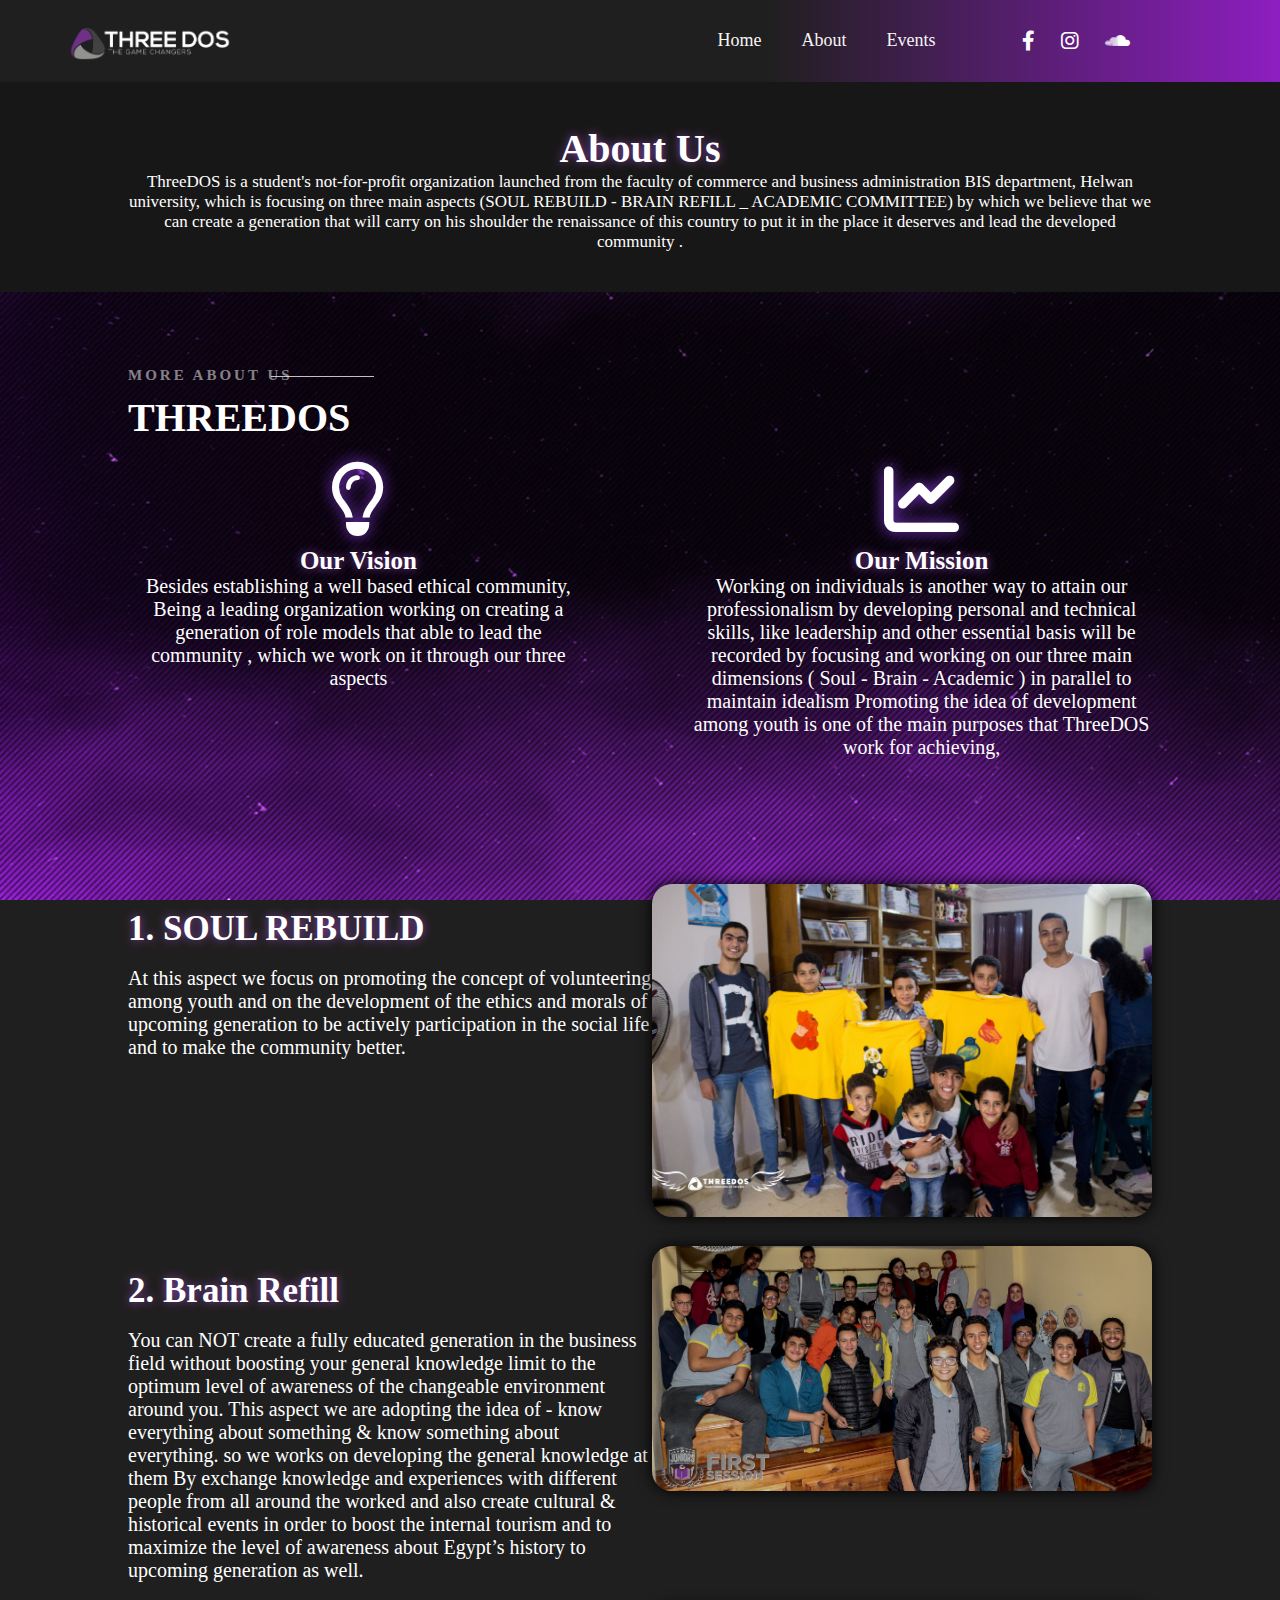
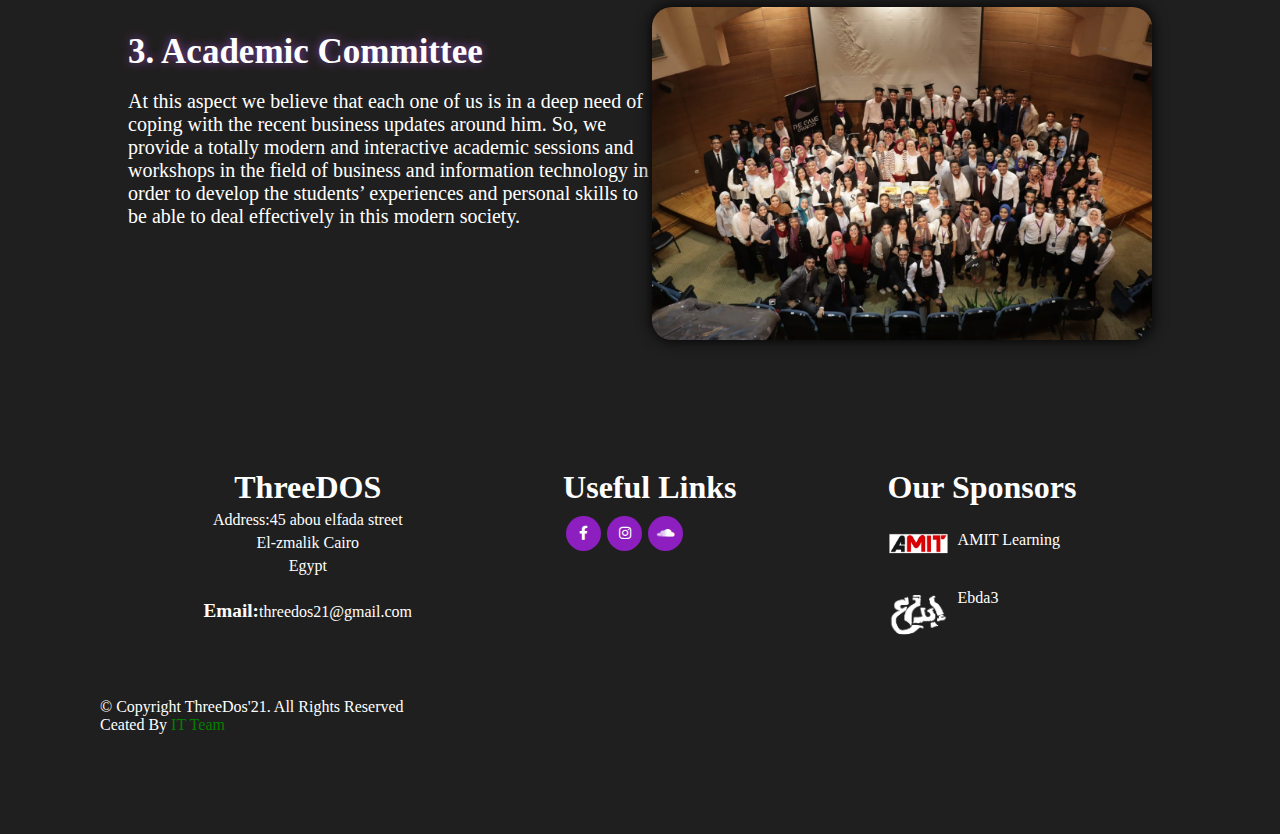
==== about us.html @ 60181cf9 "second task" ====
<!DOCTYPE html>
<html lang="en">

<head>
    <meta charset="UTF-8">
    <meta name="viewport" content="width=device-width, initial-scale=1.0">
    <title>Document</title>
    <link rel="stylesheet" href="./css/main.css">
    <link rel="stylesheet" href="./css/all.min.css">
    <style>
        * {
            margin: 0px;
            padding: 0px;
        }
    </style>
</head>

<body>
    <section>
        <div class="klayout">
            <header>
                <div class="nav">
                    <div class="nav-lt">
                        <div><a href=""><img src="./img/3d.png" alt=""></a></div>
                    </div>
                    <div class="nav-rt">
                        <div class="bar"><i class="fa-solid fa-bars"></i></div>
                        <div class="title">
                            <ul>
                                <li><a href="./index.html">Home</a></li>
                                <li><a href="./about us.html">About</a></li>
                                <li><a href="./evnts.html">Events</a></li>
                            </ul>
                        </div>
                        <div class="logo">
                            <ul>
                                <li><a href=""><i class="fa-brands fa-facebook-f"></i></a></li>
                                <li><a href=""><i class="fa-brands fa-instagram"></i></a></li>
                                <li><a href=""><i class="fa-brands fa-soundcloud"></i></a></li>
                            </ul>
                        </div>
                    </div>
                </div>

            </header>
            <div class="p-k">
                <div class="kabout-us">
                    <h1>About Us</h1>
                    <p>ThreeDOS is a student's not-for-profit organization launched from the faculty of commerce and
                        business administration BIS department, Helwan university, which is focusing on three main
                        aspects (SOUL REBUILD - BRAIN REFILL _ ACADEMIC COMMITTEE) by which we believe that we can
                        create a generation that will carry on his shoulder the renaissance of this country to put it in
                        the place it deserves and lead the developed community .</p>
                </div>
            </div>

            <div class="khome">
                <div class="kphome">
                    <h5>MORE ABOUT US </h5>
                    <h1>THREEDOS</h1>
                    <div class="vision">
                        <div>
                            <h1><i class="fa-regular fa-lightbulb"></i></h1>
                            <h2>Our Vision</h2>
                            <p>Besides establishing a well based ethical community, Being a leading organization working
                                on creating a generation of role models that able to lead the community , which we work
                                on it through our three aspects</p>
                        </div>
                        <div>
                            <h1><i _ngcontent-cge-c19="" class="fas fa-chart-line"></i></h1>
                            <h2>Our Mission</h2>
                            <p>Working on individuals is another way to attain our professionalism by developing
                                personal and technical skills, like leadership and other essential basis will be
                                recorded by focusing and working on our three main dimensions ( Soul - Brain - Academic
                                ) in parallel to maintain idealism Promoting the idea of development among youth is one
                                of the main purposes that ThreeDOS work for achieving,</p>
                        </div>
                    </div>
                </div>
                    <div class="kitme">
                        <div class="partition">
                            <div class="para">
                                <h1>
                                    1. SOUL REBUILD
                                </h1>
                                <p>
                                    At this aspect we focus on promoting the concept of volunteering among youth and on
                                    the
                                    development of the ethics and morals of upcoming generation to be actively
                                    participation
                                    in
                                    the social life and to make the community better.
                                </p>
                            </div>
                            <div>
                                <img src="./img/2.jpg" alt="">
                            </div>
                        </div>
                        <div class="partition">
                            <div class="para">
                                <h1>
                                    2. Brain Refill
                                </h1>
                                <p>
                                    You can NOT create a fully educated generation in the business field without
                                    boosting
                                    your
                                    general knowledge limit to the optimum level of awareness of the changeable
                                    environment
                                    around you. This aspect we are adopting the idea of - know everything about
                                    something &
                                    know
                                    something about everything. so we works on developing the general knowledge at them
                                    By
                                    exchange knowledge and experiences with different people from all around the worked
                                    and
                                    also
                                    create cultural & historical events in order to boost the internal tourism and to
                                    maximize
                                    the level of awareness about Egypt’s history to upcoming generation as well.
                                </p>
                            </div>
                            <div>
                                <img src="./img/22 (2).jpg" alt="">
                            </div>
                        </div>
                        <div class="partition">
                            <div class="para">
                                <h1>
                                    3. Academic Committee
                                </h1>
                                <p>
                                    At this aspect we believe that each one of us is in a deep need of coping with the
                                    recent
                                    business updates around him. So, we provide a totally modern and interactive
                                    academic
                                    sessions and workshops in the field of business and information technology in order
                                    to
                                    develop the students’ experiences and personal skills to be able to deal effectively
                                    in
                                    this
                                    modern society.
                                </p>
                            </div>
                            <div>
                                <img src="./img/3.jpg" alt="">
                            </div>
                        </div>
                    </div>

                </div>

            </div>
        </div>
        </div>
        <div class="end-bar">
            <div class="end-1">
                <h1>ThreeDOS</h1>
                <p class="Address">
                    Address:45 abou elfada street
                </p>
                <p>
                    El-zmalik Cairo
                </p>
                <p>
                    Egypt
                </p>
                <p class="mail">
                    <span>Email:</span>threedos21@gmail.com
                </p>
            </div>
            <div class="end-2">
                <h1>Useful Links</h1>
                <a href=""><i class="fa-brands fa-facebook-f"></i></a>
                <a href=""><i class="fa-brands fa-instagram"></i></a>
                <a href=""><i class="fa-brands fa-soundcloud"></i></a>

            </div>
            <div class="end-3">
                <h1>Our Sponsors</h1>
                <div class="amit">
                    <div><img src="./img/amit.png" alt=""></div>
                    <div>
                        <p><a href="">AMIT Learning</a></p>
                    </div>
                </div>
                <div class="amit">
                    <div><img src="./img/ebda3.png" alt=""></div>
                    <div>
                        <P><a href="">Ebda3</a></P>
                    </div>
                </div>
            </div>
        </div>
        <div class="Copyright">
            <p>© Copyright ThreeDos'21. All Rights Reserved
            </p>
            <p>Ceated By <span>IT Team</span></p>
        </div>
    </section>


</body>

</html>
---- css/main.css ----
section{
    position: relative;
    background-color: rgb(32, 31, 31) ;
}
section .section-1{
    width: 100%;
    height: 100vh;
    background-image:url(../img/bbbbbb.jpg);
    background-size:cover ;
    background-attachment: fixed;
    
}
section .section-1 .layout{
    width: 100%;
    height: 100vh;
    background-color: rgba(0,0,0,0.5);
    overflow: auto;
}
section .section-1 header {
    width:100% ;
    background-image: linear-gradient(to right, rgb(32, 31, 31) 60% , rgb(141, 30, 192));
    padding-bottom: 15px;
    position: absolute;
    position: fixed;
    z-index:  26262626;
}
section .section-1 header .nav{
    width: 90%;
    margin: auto;
    display: flex;
    justify-content: space-between;
}
section .section-1 header .nav .nav-lt{
    margin-top: 25px;
}
section .section-1 header .nav .nav-rt{
    margin-top: 30px;
}
section .section-1 header .nav .nav-rt{
    width: 45%;
    display: flex;
    justify-content: space-between;
}
section .section-1 header .nav .nav-rt .title{
    width:70% ;
}
section .section-1 header .nav .nav-rt .bar{
    color: white;
    font-size: 20px;
    display: none;
}
section .section-1 header .nav .nav-rt .title ul li{
    list-style: none;
    float: left;
    font-size: 18px;
    margin: 0px 20px ;
}
section .section-1 header .nav .nav-rt .title ul li a{
    text-decoration: none;
    color: whitesmoke;
}
section .section-1 header .nav .nav-rt .title ul li a:hover{
    font-weight: bold;
    font-size: larger;
    color: white;
    text-shadow: 0 0 7px white;
    transition:all 0.5s;
}
section .section-1 header .nav .nav-rt .logo{
    width:40%;
}
section .section-1 header .nav .nav-rt .logo ul li {
    list-style: none;
    font-size: 20px;
    float: left;
    margin: 0px 13px ;
    transition: all 1s;
}
section .section-1 header .nav .nav-rt .logo ul li a{
    text-decoration: none;
    color: white;
}
section .section-1 header .nav .nav-rt .logo ul li a:hover i{
    font-size: 35px;
  transform:rotate(360deg); 
  transition:1s ;
  color: rgba(255,255,255,0.5);
}
section .section-1 header .nav .nav-lt{
    width: 50%;
}
section .section-1 header .nav .nav-lt img{
    width:30% ;
}

section .section-1 .layout .welcom{
width:90%;
margin: auto;
text-align: center;
}
section .section-1 .layout .welcom   h1{
    font-size:50px ;
    font-weight: bolder;
    font-family:Poppins,sans-serif;
    text-shadow: 0 0 20px rgb(130, 68, 230);
    color: white;
    margin-top: 250px;
}
section .section-1 .layout .welcom .a{
    margin-top: 50px;
}
section .section-1 .layout .welcom .a a{
    padding: 15px 30px ;
    text-decoration: none;
    color: white;
    border-radius: 20px;
    border: solid white 3px;
}
section .section-1 .layout .welcom .a a:hover{
    background-color: rgb(141, 30, 192) ;
    border: 2px solid black;
}
section .Home{
    width: 100%;
    background-image: url(../img/background.jpg);
    background-size: cover;
    background-attachment: fixed;
    padding-bottom: 10%;
}
section .Home .about {
    width: 90%;
    display: flex;
    margin: auto;
}
section .Home .about .logo-rt{
    width: 50%;
    margin-top: 200px;
}
section .Home .about .logo-rt img {
    width: 500px;
}
section .Home .about .about-lt {
    width: 50%;
    margin-top: 75px;
    color: white;
}

section .Home .about .about-lt h2 {
    font-size: 25px;
    position: relative;
}
section .Home .about .about-lt h2::after{
    content: "";
    width:30%;
    height: 2px;
    background-color: white ;
    position: absolute;
    top: 50%;
    left:15%;
}
section .Home .about .about-lt h1{
     margin-top: 7.5px;
     font-size: 50px;
}
section .Home .about .about-lt p{
    margin-top: 50px;
    font-size: 35px;
}
section .Home .about .about-lt .title{
    margin-top: 25px;
}
section .Home .about .about-lt .title label{
    font-size: 17.5px;
}
section .Home .about .about-lt .title ul{
    margin-top: 20px;
}
section .Home .about .about-lt .title ul li {
list-style: none;
margin-top: 15px;
font-size: 17.5px;
}
section .Home .about .about-lt .title ul li i{
    padding-right: 5px;
}
section .Home .about .about-lt .learn {
    margin-top:50px;
} 
section .Home .about .about-lt a{
    padding:12px 25px;
    border: solid 0px ;
    border-radius: 30px;
    text-decoration: none;
    color: white;
    font-size: larger;
    background-color: rgb(141, 30, 192);
}
section .end-bar {
    width:80% ;
    background-color: rgb(32, 31, 31) ;
    margin: auto;
    display: flex;
    justify-content: space-around;
    padding-top: 50px;
    padding-bottom: 50px;
}
section .end-bar .end-1{
    color: white;
    text-align: center;
}
section .end-bar .end-1 p{
    margin-top: 5px;
}
section .end-bar .end-1 .mail{
    margin-top: 25px;
}
section .end-bar .end-1 .mail span{
    font-weight: bold;
    font-size: larger;
}

.end-bar .end-2 {
    text-align: center;
}
.end-bar .end-2 h1{
    color: white;
}
 

section .end-bar .end-2 .logo {
    margin-top: 30px;
}
section .end-bar .end-2 .logo ul li  {
    list-style: none;
 
}
section .end-bar .end-2 a {
    text-decoration: none;
    color: white;
    font-size: ;
    margin: 10px 3px;
    padding-top:10px;
    font-size: 14px;
    float: left;
    width:35px ;
    height: 25px;
    background-color: rgb(141, 30, 192);
    border-radius: 30px;
}
section .end-bar .end-2 a:hover{
    width:45px ;
    height: 30px;
    padding-top:13px;
}
section .end-bar .end-3{
    color: white;
}
section .end-bar .end-3 .amit {
    display: flex;
    margin-top: 20px;
}
section .end-bar .end-3 .amit img {
    margin-right: 5px;
    width: 60px;
}
section .end-bar .end-3 .amit a {
    text-decoration: none;
    color: white;
}
section .end-bar .end-3 .amit p {
    margin-top: 5px;
    margin-left: 5px;
}
section .Copyright {
    width: 100%;
    padding-bottom: 100px;
}

section .Copyright p{
    color: white;
    margin-left: 100px;
}
section .Copyright p span{
    color: green;
}
/* about us */





section  header {
    width:100% ;
    background-image: linear-gradient(to right, rgb(32, 31, 31) 60% , rgb(141, 30, 192));
    padding-bottom: 15px;
    position: absolute;
    position: fixed;
    z-index:  26262626;
}
section  header .nav{
    width: 90%;
    margin: auto;
    display: flex;
    justify-content: space-between;
}
section  header .nav .nav-lt{
    margin-top: 25px;
}
section  header .nav .nav-rt{
    margin-top: 30px;
}
section  header .nav .nav-rt{
    width: 45%;
    display: flex;
    justify-content: space-between;
}
section  header .nav .nav-rt .title{
    width: 50% ;
}
section header .nav .nav-rt .bar{
    color: white;
    font-size: 20px;
    display: none;
}
section  header .nav .nav-rt .title ul li{
    list-style: none;
    float: left;
    font-size: 18px;
    margin: 0px 20px ;
}
section  header .nav .nav-rt .title ul li a{
    text-decoration: none;
    color: whitesmoke;
}
section  header .nav .nav-rt .title ul li a:hover{
    font-weight: bold;
    font-size: larger;
    color: white;
    text-shadow: 0 0 7px white;
    transform: rotate (360deg);
    transition:all 0.5s;
}
section  header .nav .nav-rt .logo{
    width:40%;
}
section  header .nav .nav-rt .logo ul li {
    list-style: none;
    font-size: 20px;
    float: left;
    margin: 0px 13px ;
    transition: all 1s;
}
section  header .nav .nav-rt .logo ul li a{
    text-decoration: none;
    color: white;
}
section  header .nav .nav-rt .logo ul li a:hover i{
    font-size: 35px;
  transform:rotate(360deg); 
  transition:1s ;
  color: rgba(255,255,255,0.5);
}
section  header .nav .nav-lt{
    width: 50%;
}
section  header .nav .nav-lt img{
    width:30% ;
}
section .p-k {
    width: 100%;
    background-color: rgb(24, 23, 23);
    padding-top:125px ;
    padding-bottom:40px;
}
section .klayout .kabout-us{
    background-color:rgb(24, 23, 23);
    width: 80%;
    color: white;
    text-align: center;
    margin: auto;
}
section .klayout .kabout-us h1{
    font-size: 40px;
    text-shadow: 0 0 10px rgb(129, 70, 168);
}
section .klayout .kabout-us p{
    font-size:17px ;
}
section .khome{
    background-image: url(../img/background.jpg);
    width: 100%;
    background-size:cover ;
    background-attachment: fixed;
    padding-top: 75px;
    padding-bottom: 75px;
}
section .khome .kphome{
    width: 80%;
    margin: auto;
    color: white; 
}
section .khome .kphome h5{
    color: rgba(255,255,255,0.5);
    letter-spacing: 3px;
    position: relative;
    font-size: 15px;

}
section .khome .kphome h5::after{
    content: "";
    width:10%;
    height: 1px;
    background-color:rgba(255,255,255,0.75) ;
    position: absolute;
    top: 50%;
    left:14%;
}
section .khome .kphome h1{
    margin: 10px 0px;
    font-size: 40px;
}
section .khome .vision {
    display: flex;
    justify-content: space-between;
    text-align: center;
}
section .khome .vision div{
    width: 45%;
}
section .khome .vision div h1 i {
    font-size: 75px;
    text-shadow:  0 0 15px rgb(129, 56, 212);
    
}
section .khome .vision div h2{
    font-size:25px ;
    text-shadow: 0 0 10px rgb(129, 70, 168);
} 
section .khome .vision div h2:hover{
    color: green;
}
section .khome .vision div p{
font-size: 20px;
}
section{
    
}
section .kitme img{
    width: 500px;
    border-radius: 20px;
    margin-top: 25px;
    box-shadow: 0 0 15px black;
}
section  .kitme{
    width: 80%; 
    margin: auto;
    color: white; 
    margin-top: 100px;
    
}
section  .kitme .partition {
    display: flex;
    justify-content: space-between;
}
section  .kitme .partition .para{
    width: 55%;
}
section  .kitme h1{
    font-size:35px ;
    text-shadow: 0 0 10px rgb(129, 70, 168);
    margin-top: 50px;
}

section  .kitme p{
    margin-top: 18px;
    font-size: 20px;
}




/* evnts */


section .khome .events9{
    width: 90%;
    margin: auto;
    background-color: rgba(0,0,0,0.5);
    text-align: center;
    margin-top: 40px;
    overflow: hidden;
}
section .khome .events9 button{
    font-size:18px;
    width: 95%;
    margin-top: 15px;
    margin-bottom:15px ;
    color: white;
    background-color: rgba(0,0,0,0.5);
    padding: 10px 0px;
    border:solid 0px ;
}
section .khome .events9 i{
    font-size: 20px;
    margin-left: 5px;
}
section .khome .events9 button:hover{
    font-size:20px;
    font-weight: bold;
    width:100% ;
    padding: 20px 0px;
    text-decoration: underline;
    transition: 1s;
    cursor: pointer;
}
section .khome .events9 .event11 .event1 {
    display: none;
}
section .khome .events9 .event11 .head-e1 :focus-within + .event1 {
    
    display: block;
}
section .khome .events9 .event11 .event1 .part{
    display: flex;
    justify-content: space-around;
    color: white;
    text-align: left;
    margin: 15px 0 ;
}
section .khome .events9 .event11 .event1 .part .litter{
    width: 60%;
}
section .khome .events9 .event11 .event1 .part h1{

    font-size:30px ;
}
section .khome .events9 .event11 .event1 .part p{
    margin-top: 20px;
    margin-bottom: 20px;
    font-size:20px;
}

/* media */




@media(max-width:1020px){
  
 
    section .section-1 header .nav .nav-rt{
        width:60%;
    }
    section .section-1 header .nav .nav-rt .title{
        width: 70% ;
    }
    section .section-1 header .nav .nav-rt .title ul li{
        margin: 0px 15px ;
    }

    section .section-1 header .nav .nav-lt img{
        width:38% ;
    }
    
    section .section-1 .layout .welcom   h1{
        margin-top: 100px;
    }
    section .section-1 .layout .welcom .a{
        margin-top: 40px;
        padding-bottom: 20px;
    }
   
    section .Home .about .logo-rt img {
        width: 400px;
    }
    section .Home .about .about-lt {
        width: 60%;
    }
    
    section .Home .about .about-lt h2 {
        font-size: 22px;
        position: relative;
    }
    section .Home .about .about-lt h2::after{
        left:18%;
    }
    section .Home .about .about-lt h1{
         margin-top: 5px;
         font-size: 40px;
    }
    section .Home .about .about-lt p{
        margin-top: 40px;
        font-size: 25px;
    }
   
    /* about us */
    
 
   
    section  header .nav .nav-rt{
        width:60%;
    }
    section  header .nav .nav-rt .title{
        width: 70% ;
    }
    section  header .nav .nav-rt .title ul li{
        margin: 0px 15px ;
    }
  
    section  header .nav .nav-lt img{
        width:38% ;
    }

    section .khome .kphome h5::after{
        left:21%;
    }
    
    section .kitme img{
        width: 500px;
        border-radius: 20px;
        margin-top: 25px;
        box-shadow: 0 0 15px black;
    }
    section  .kitme{
        width: 80%; 
        margin: auto;
        color: white; 
        margin-top: 100px;
        
    }
    section  .kitme .partition{
        width: 100%;
    }
    
    section  .kitme .partition  img{
        width: 400px;
    }
    section  .kitme p{
        margin-top: 18px;
        font-size:17px;
    }
    
}






@media(max-width:940px){
  
   
    section .section-1 header .nav .nav-rt{
        width: 60%;
    }
    section .section-1 header .nav .nav-rt .title{
        width:80% ;
    }
    section .section-1 header .nav .nav-rt .title ul li{
     font-size: 16px;
        margin: 0px 15px ;
    }
    
   
    section .section-1 header .nav .nav-rt .logo{
        width:45%;
    }
    
    
    section .section-1 header .nav .nav-lt{
        width: 60%;
    }
    section .section-1 header .nav .nav-lt img{
        width:40% ;
    }
    
    
    
    
    section .Home .about .logo-rt{
        width:40%;
        margin-top: 150px;
        align-items: center;
    }
    section .Home .about .logo-rt img {
        width: 350px;
    }
    section .Home .about .about-lt {
        width: 50%;
        margin-top: 75px;
    }
    section .Home .about .about-lt h2 {
        font-size: 20px;
    }
    section .Home .about .about-lt h2::after{
       
        left:18%;
    }
    section .Home .about .about-lt h1{
         margin-top: 6px;
         font-size: 40px;
    }
    section .Home .about .about-lt p{
        font-size: 20px;
    }
    section .Home .about .about-lt .title{
        margin-top: 25px;
    }
    section .Home .about .about-lt .title label{
        font-size: 15px;
    }
    section .Home .about .about-lt .title ul{
        margin-top: 17.5px;
    }
    section .Home .about .about-lt .title ul li {
    font-size: 15.5px;
    }
    
    
    /* about us */
    
    
    
    
    section  header .nav .nav-rt{
        width: 60%;
    }
    section  header .nav .nav-rt .title{
        width:80% ;
    }
    section  header .nav .nav-rt .title ul li{
     font-size: 16px;
        margin: 0px 15px ;
    }
    section  header .nav .nav-rt .logo{
        width:45%;
    } 
    section  header .nav .nav-lt{
        width: 60%;
    }
    section  header .nav .nav-lt img{
        width:40% ;
    }
    
    section .khome .kphome h5{
        font-size: 13px;
    }
    section .khome .kphome h5::after{
        left:21%;
    }
        
    
    section .kitme .partition img{
        width: 350px;
        margin-top: 50px;
    }
    
    section  .kitme p{
        margin-top: 10px;
        font-size: 18px;
    }
}


@media(max-width:740px){

    section .section-1 header .nav .nav-rt{
        width: 60%;
    }
    section .section-1 header .nav .nav-rt .title{
        width:80% ;
    }
    section .section-1 header .nav .nav-rt .title ul li{
     font-size: 13px;
        margin: 0px 15px ;
    }
    
   
    section .section-1 header .nav .nav-rt .logo{
        width:45%;
    }
    section .section-1 header .nav .nav-rt .logo ul li  {
        margin: 0px 9px;
    }
    section .section-1 header .nav .nav-rt .logo ul li i{
        font-size: 15px;
    };
    section .section-1 header .nav .nav-rt .logo ul li a:hover i{
        font-size: 20px;
    }      
    section .section-1 header .nav .nav-lt{
        width: 60%;
    }
    section .section-1 header .nav .nav-lt img{
        width:200px ;
    }
    
    
       
    section .Home .about .logo-rt{
        width:40%;
        margin-top: 150px;
        align-items: center;
    }
    section .Home .about .logo-rt img {
        width: 250px;
    }
    section .Home .about .about-lt {
        width: 50%;
        margin-top:60px;
    }
    section .Home .about .about-lt h2 {
        font-size: 15px;
    }
    section .Home .about .about-lt h2::after{
       
        left:20%;
    }
    section .Home .about .about-lt h1{
         margin-top: 3px;
         font-size: 30px;
    }
    section .Home .about .about-lt p{
        font-size: 16px;
    }
    section .Home .about .about-lt .title{
        margin-top: 20px;
    }
    section .Home .about .about-lt .title label{
        font-size: 12px;
    }
    section .Home .about .about-lt .title ul{
        margin-top: 15.5px;
    }
    section .Home .about .about-lt .title ul li {
    font-size: 12.5px;
    }
    section .end-bar{
        width: 90%;
    }
    section .end-bar .end-1{
        width:33% ;
    }
    section .end-bar .end-1 h1{
        font-size:25px ;
    }

    section .end-bar .end-1 p{
        font-size:14px ;
        margin-top: 5px;
    }
    section .end-bar .end-1 .mail{
        margin-top: 25px;
    }
    section .end-bar .end-1 .mail span{
        font-weight: bold;
        font-size: larger;
    }
    .end-bar .end-2 {
        width: 30%;
        text-align: center;
    }
    .end-bar .end-2 h1{
        color: white;
        font-size:25px ;
    }
     
    
    section .end-bar .end-2 .logo {
        margin-top: 30px;
    }
    section .end-bar .end-2 a {
        text-decoration: none;
        color: white;
        margin: 10px 3px;
        padding-top:8px;
        font-size: 14px;
        float: left;
        width:30px ;
        height: 20px;
        
    }
    section .end-bar .end-2 a:hover{
        width:35px ;
        height: 25px;
        padding-top:10px;
    }
    section .end-bar .end-3{
        color: white;
        width: 30%;
    }
    section .end-bar .end-3 .amit {
        display: flex;
        margin-top: 20px;
    }
    section .end-bar .end-3 .amit img {
        margin-right: 5px;
        width: 60px;
    }
    section .end-bar .end-3 .amit a {
        text-decoration: none;
        color: white;
    }
    section .end-bar .end-3 .amit p {
        margin-top: 5px;
        margin-left: 5px;
    }
    
    
    /* about us */
    
   
    section  header .nav .nav-rt{
        width: 60%;
    }
    section  header .nav .nav-rt .title{
        width:80% ;
    }
    section  header .nav .nav-rt .title ul li{
     font-size: 13px;
        margin: 0px 15px ;
    }
    section  header .nav .nav-rt .logo{
        width:45%;
    }
    section  header .nav .nav-rt .logo ul li  {
        margin: 0px 9px;
    }
    section  header .nav .nav-rt .logo ul li i{
        font-size: 15px;
    };
    section  header .nav .nav-rt .logo ul li a:hover i{
        font-size: 20px;
    }      
    section  header .nav .nav-lt{
        width: 60%;
    }
    section  header .nav .nav-lt img{
        width:200px ;
 
    }
    
    section .klayout .kabout-us h1{
        font-size: 30px;
    }
    section .klayout .kabout-us p{
        font-size:14px ;
    }
    section .khome{
        padding-top:35px;
        padding-bottom: 35px;
    }
    section .klayout .khome .kphome h5{
        font-size: 12px;
    
    }
    section .klayout .khome .kphome h5::after{
        left:25%;
    }
    section .khome .kphome h1{
        font-size: 28px;
    }
  
    section .khome .vision div h1 i {
        font-size: 50px;
    }
    section .khome .vision div h2{
        font-size:20px ;
        } 
    section .khome .vision div h2:hover{
        color: green;
    }
    section .khome .vision div p{
    font-size: 15px;
    }

    
    section .khome .kphome h5{
        font-size: 13px;
    }
    section .khome .kphome h5::after{
        left:21%;
    }
        
    section .kitme{
        margin-top: 20px;
    }
    section .kitme .partition img{
        width: 250px;
        margin-top: 50px;
    }
    section .kitme h1{
        font-size: 30px;
    }
    section  .kitme p{
        margin-top: 10px;
        font-size: 15px;
    }
    


/* event */

section .khome .events9{
    margin-top: 65px;
}
section .khome .events9 button{
    font-size:16px;
    width: 95%;
    margin-top: 12px;
    margin-bottom:12px ;
    padding: 10px 0px;
 }
section .khome .events9 i{
    font-size: 18px;
}
section .khome .events9 .event11 .event1 {
    display: none;
}
section .khome .events9 .event11 .head-e1 :focus-within + .event1 {
    
    display: block;
}
section .khome .events9 .event11 .event1 .part{
    display: flex;
    justify-content: space-around;
    color: white;
    text-align: left;
    margin: 15px 0 ;
}
section .khome .events9 .event11 .event1  img{
width:200px ;
}
section .khome .events9 .event11 .event1 .part .litter{
    width: 60%;
}
section .khome .events9 .event11 .event1 .part h1{

    font-size:23px ;
}
section .khome .events9 .event11 .event1 .part p{
    margin-top: 15px;
    margin-bottom: 15px;
    font-size:16px;
}

}






@media(max-width:540px){
    section .section-1 header .nav .nav-rt .bar{
        display: block;
        float: right;
        margin-left: 25px;
    }
    section .section-1 header .nav .nav-rt .title{
        display: none;
    }
    
    section .section-1 header .nav .nav-rt .logo{
        width:70%;
    }
    section .Home .about {
        display:flex;
        flex-wrap:wrap;
    }
    section .Home .about .logo-rt{
        width:25%;
        margin-top: 120px;
    }
    section .Home .about .logo-rt img {
        width:150px;
    }
    section .Home .about .about-lt {
        width: 60%;
        margin-top:30px;
    }
    section .Home .about .about-lt h2 {
        font-size: 13px;
    }
    section .Home .about .about-lt h2::after{
        width: 50px;
        left:22%;
    }
    section .Home .about .about-lt h1{
         margin-top: 3px;
         font-size: 25px;
    }
    section .Home .about .about-lt p{
        font-size: 13px;
        margin-top: 20px;
    }
    section .Home .about .about-lt .title{
        margin-top: 20px;
    }
    section .Home .about .about-lt .title label{
        font-size: 12px;
    }
    section .Home .about .about-lt .title ul{
        margin-top: 15.5px;
    }
    section .Home .about .about-lt .title ul li {
    font-size: 12.5px;
    }
    section .end-bar{
        width: 90%;
    }
    section .end-bar .end-1{
        width:33% ;
    }
    section .end-bar .end-1 h1{
        font-size:25px ;
    }

    section .end-bar .end-1 p{
        font-size:14px ;
        margin-top: 5px;
    }
    section .end-bar .end-1 .mail{
        margin-top: 25px;
    }
    section .end-bar .end-1 .mail span{
        font-weight: bold;
        font-size: larger;
    }
    .end-bar .end-2 {
        width: 30%;
        text-align: center;
    }
    .end-bar .end-2 h1{
        color: white;
        font-size:25px ;
    }
     
    
    section .end-bar .end-2 .logo {
        margin-top: 30px;
    }
    section .end-bar .end-2 a {
        text-decoration: none;
        color: white;
        margin: 10px 3px;
        padding-top:8px;
        font-size: 14px;
        float: left;
        width:30px ;
        height: 20px;
        
    }
    section .end-bar .end-2 a:hover{
        width:35px ;
        height: 25px;
        padding-top:10px;
    }
    section .end-bar .end-3{
        color: white;
        width: 30%;
    }
    section .end-bar .end-3 .amit {
        display: flex;
        margin-top: 20px;
    }
    section .end-bar .end-3 .amit img {
        margin-right: 5px;
        width: 60px;
    }
    section .end-bar .end-3 .amit a {
        text-decoration: none;
        color: white;
    }
    section .end-bar .end-3 .amit p {
        margin-top: 5px;
        margin-left: 5px;
    }
    
    

}
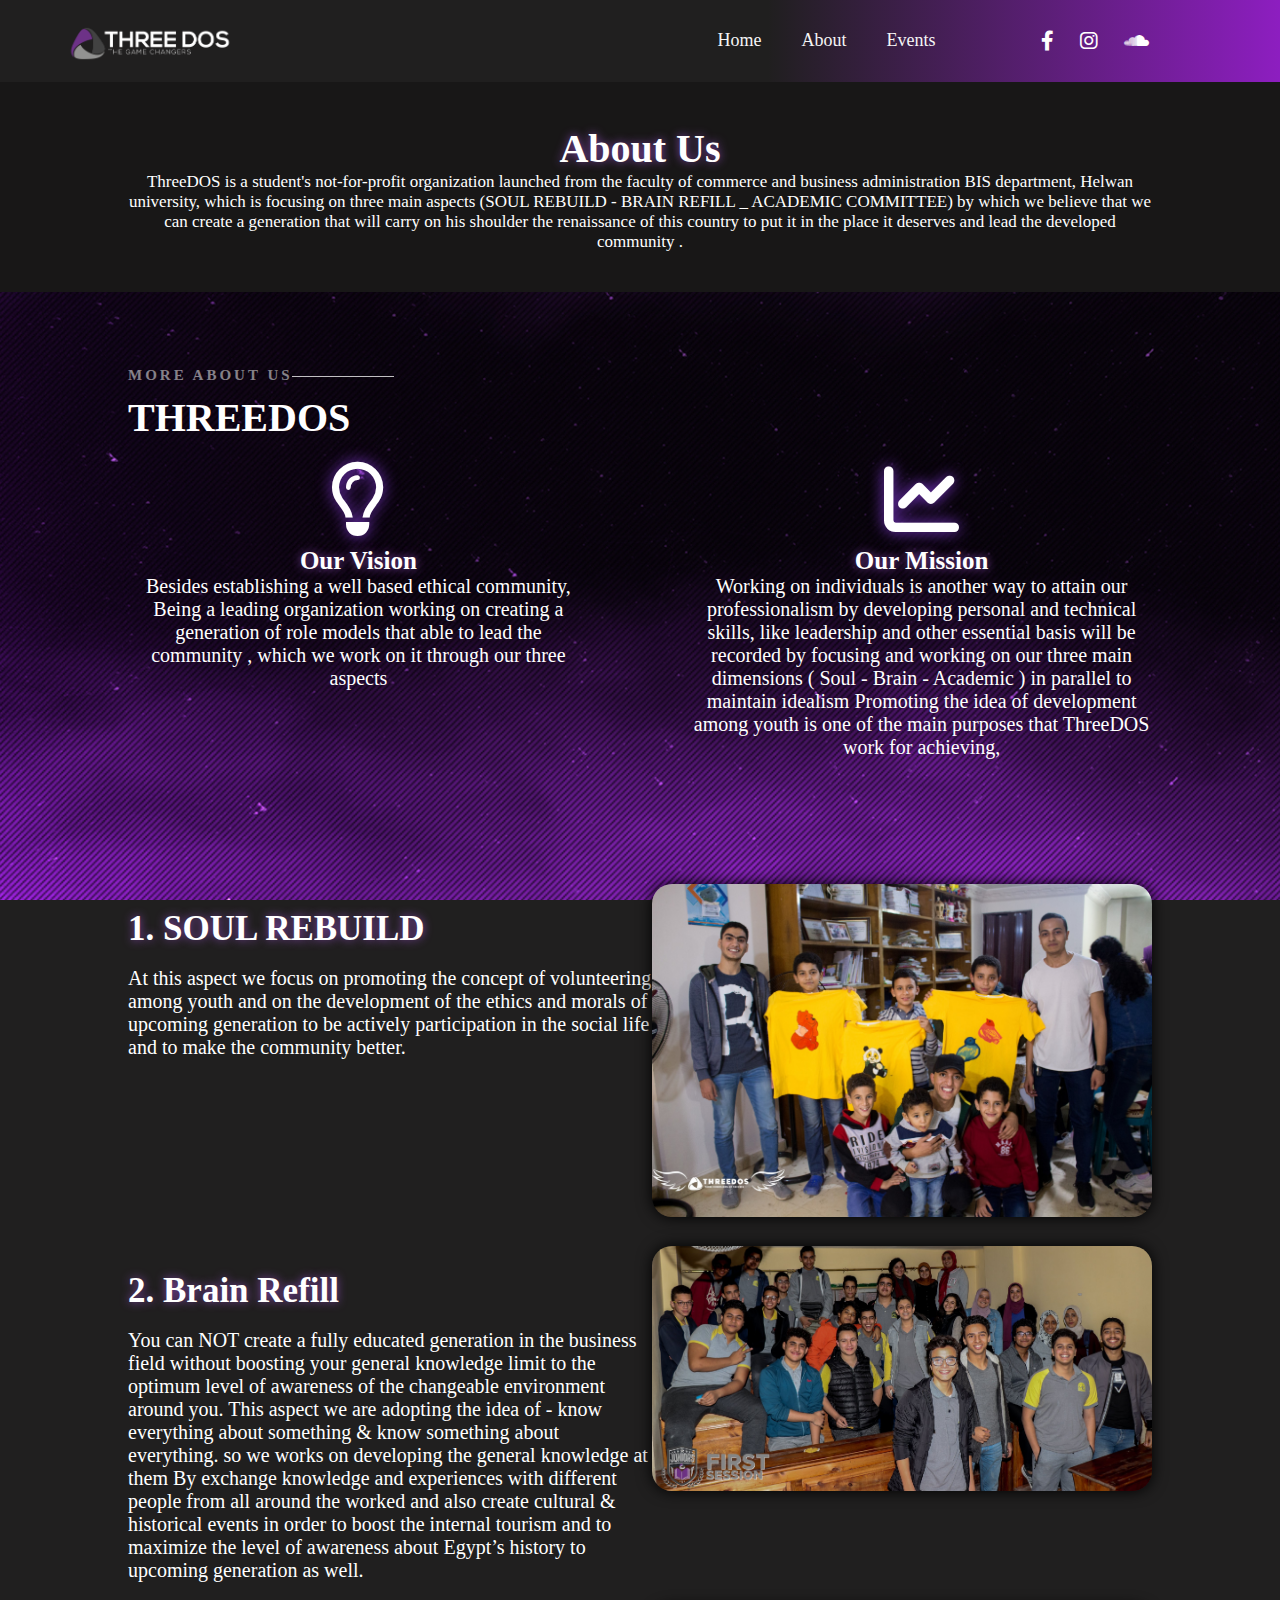
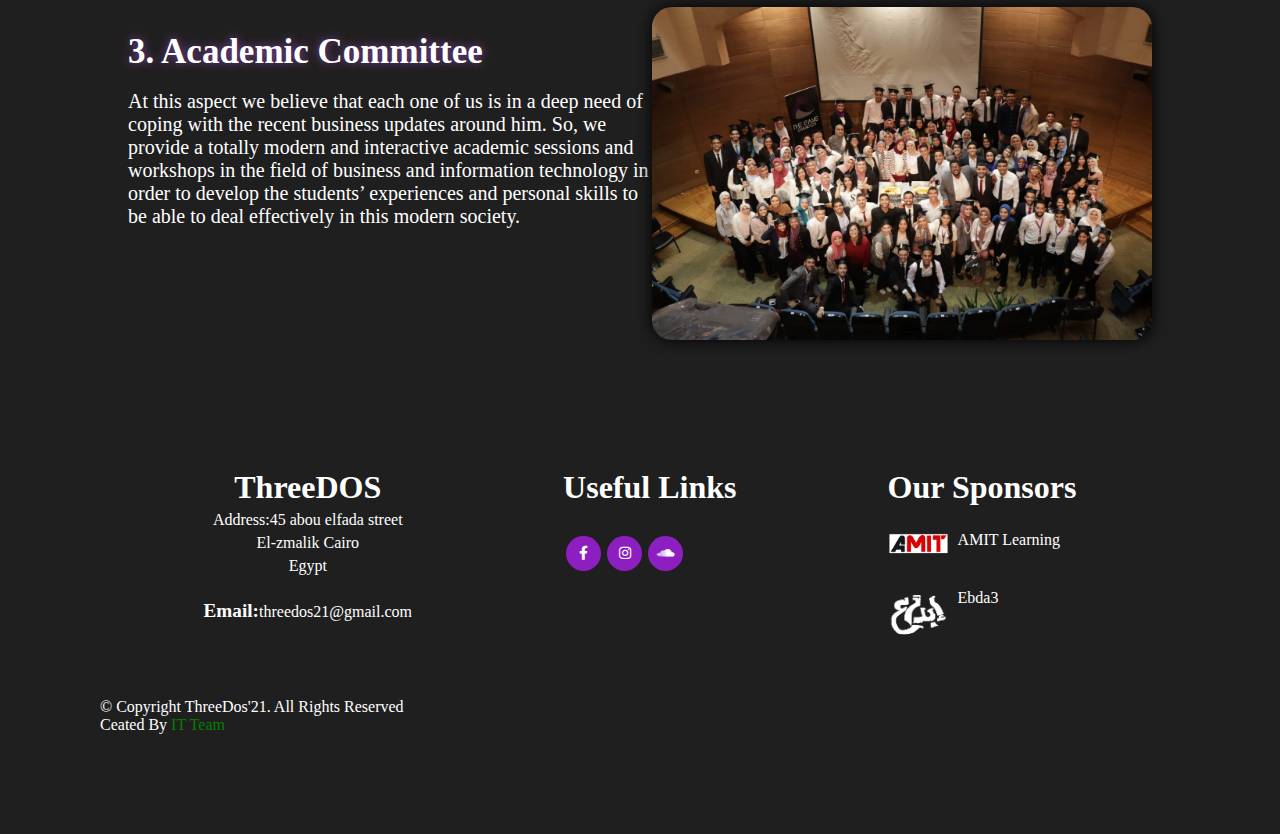
==== commit b8660cfe: "upgrade" ====
--- a/about us.html
+++ b/about us.html
@@ -171,9 +171,10 @@
             </div>
             <div class="end-2">
                 <h1>Useful Links</h1>
-                <a href=""><i class="fa-brands fa-facebook-f"></i></a>
-                <a href=""><i class="fa-brands fa-instagram"></i></a>
-                <a href=""><i class="fa-brands fa-soundcloud"></i></a>
+                <div class="a"> <a href=""><i class="fa-brands fa-facebook-f"></i></a>
+                    <a href=""><i class="fa-brands fa-instagram"></i></a>
+                    <a href=""><i class="fa-brands fa-soundcloud"></i></a>
+                </div>
 
             </div>
             <div class="end-3">
--- a/css/main.css
+++ b/css/main.css
@@ -16,7 +16,7 @@
     background-color: rgba(0,0,0,0.5);
     overflow: auto;
 }
-section .section-1 header {
+ section .section-1 header {
     width:100% ;
     background-image: linear-gradient(to right, rgb(32, 31, 31) 60% , rgb(141, 30, 192));
     padding-bottom: 15px;
@@ -226,18 +226,12 @@
     color: white;
 }
  
-
-section .end-bar .end-2 .logo {
-    margin-top: 30px;
-}
-section .end-bar .end-2 .logo ul li  {
-    list-style: none;
- 
+section .end-bar .end-2 .a{
+margin-top: 20px;
 }
 section .end-bar .end-2 a {
     text-decoration: none;
     color: white;
-    font-size: ;
     margin: 10px 3px;
     padding-top:10px;
     font-size: 14px;
@@ -315,9 +309,9 @@
     justify-content: space-between;
 }
 section  header .nav .nav-rt .title{
-    width: 50% ;
-}
-section header .nav .nav-rt .bar{
+    width:70% ;
+}
+section  header .nav .nav-rt .bar{
     color: white;
     font-size: 20px;
     display: none;
@@ -337,7 +331,6 @@
     font-size: larger;
     color: white;
     text-shadow: 0 0 7px white;
-    transform: rotate (360deg);
     transition:all 0.5s;
 }
 section  header .nav .nav-rt .logo{
@@ -413,7 +406,7 @@
     background-color:rgba(255,255,255,0.75) ;
     position: absolute;
     top: 50%;
-    left:14%;
+    left:16%;
 }
 section .khome .kphome h1{
     margin: 10px 0px;
@@ -794,8 +787,13 @@
     section .section-1 header .nav .nav-lt img{
         width:200px ;
     }
-    
-    
+      
+    section .section-1 .layout .welcom   h1{
+        font-size:40px ;
+        font-weight: bolder;
+        color: white;
+        margin-top: 350px;
+    }   
        
     section .Home .about .logo-rt{
         width:40%;
@@ -835,39 +833,24 @@
     section .Home .about .about-lt .title ul li {
     font-size: 12.5px;
     }
-    section .end-bar{
+    section .end-bar {
         width: 90%;
     }
-    section .end-bar .end-1{
-        width:33% ;
-    }
     section .end-bar .end-1 h1{
-        font-size:25px ;
-    }
-
+        font-size: large;
+    }
     section .end-bar .end-1 p{
-        font-size:14px ;
         margin-top: 5px;
+        font-size: small;
     }
     section .end-bar .end-1 .mail{
         margin-top: 25px;
-    }
-    section .end-bar .end-1 .mail span{
-        font-weight: bold;
-        font-size: larger;
-    }
-    .end-bar .end-2 {
-        width: 30%;
-        text-align: center;
-    }
-    .end-bar .end-2 h1{
-        color: white;
-        font-size:25px ;
-    }
-     
-    
-    section .end-bar .end-2 .logo {
-        margin-top: 30px;
+    } 
+    section .end-bar .end-2 h1{
+        font-size: large;
+    }
+    section .end-bar .end-2 .a{
+    margin-top: 20px;
     }
     section .end-bar .end-2 a {
         text-decoration: none;
@@ -878,35 +861,30 @@
         float: left;
         width:30px ;
         height: 20px;
-        
-    }
-    section .end-bar .end-2 a:hover{
-        width:35px ;
-        height: 25px;
-        padding-top:10px;
-    }
-    section .end-bar .end-3{
-        color: white;
-        width: 30%;
-    }
-    section .end-bar .end-3 .amit {
-        display: flex;
-        margin-top: 20px;
-    }
+        background-color: rgb(141, 30, 192);
+        border-radius: 30px;
+    }
+    section .end-bar .end-3 h1{
+        font-size: large;
+    }
+    
     section .end-bar .end-3 .amit img {
         margin-right: 5px;
         width: 60px;
     }
-    section .end-bar .end-3 .amit a {
-        text-decoration: none;
-        color: white;
-    }
     section .end-bar .end-3 .amit p {
-        margin-top: 5px;
-        margin-left: 5px;
-    }
-    
-    
+        margin-left: 3px;
+    }
+    section .Copyright {
+        padding-bottom: 75px;
+    }
+    
+    section .Copyright p{
+        margin-left: 50px;
+    }
+   
+
+        
     /* about us */
     
    
@@ -1044,6 +1022,9 @@
     font-size:16px;
 }
 
+
+
+
 }
 
 
@@ -1064,6 +1045,12 @@
     section .section-1 header .nav .nav-rt .logo{
         width:70%;
     }
+    section .section-1 .layout .welcom   h1{
+        font-size:35px ;
+        font-weight: bolder;
+        color: white;
+        margin-top:400px;
+    }
     section .Home .about {
         display:flex;
         flex-wrap:wrap;
@@ -1106,77 +1093,59 @@
     section .Home .about .about-lt .title ul li {
     font-size: 12.5px;
     }
-    section .end-bar{
-        width: 90%;
+    section .end-bar {
+        width: 95%;
     }
     section .end-bar .end-1{
-        width:33% ;
+        width: 30%;
     }
     section .end-bar .end-1 h1{
-        font-size:25px ;
-    }
-
+        font-size: 18px;
+    }
     section .end-bar .end-1 p{
-        font-size:14px ;
         margin-top: 5px;
+        font-size: smaller;
     }
     section .end-bar .end-1 .mail{
         margin-top: 25px;
-    }
-    section .end-bar .end-1 .mail span{
-        font-weight: bold;
-        font-size: larger;
-    }
-    .end-bar .end-2 {
-        width: 30%;
-        text-align: center;
-    }
-    .end-bar .end-2 h1{
-        color: white;
-        font-size:25px ;
-    }
-     
-    
-    section .end-bar .end-2 .logo {
-        margin-top: 30px;
+    } 
+    section .end-bar .end-2 h1{
+        font-size: 18px;
+    }
+    section .end-bar .end-2 .a{
+    margin-top: 20px;
     }
     section .end-bar .end-2 a {
-        text-decoration: none;
-        color: white;
         margin: 10px 3px;
-        padding-top:8px;
+        padding-top: 5px;
         font-size: 14px;
-        float: left;
-        width:30px ;
-        height: 20px;
-        
-    }
-    section .end-bar .end-2 a:hover{
-        width:35px ;
-        height: 25px;
-        padding-top:10px;
+        width:27px ;
+        height: 17px;
     }
     section .end-bar .end-3{
-        color: white;
-        width: 30%;
-    }
-    section .end-bar .end-3 .amit {
-        display: flex;
-        margin-top: 20px;
-    }
+        width: 33%;
+    }
+    section .end-bar .end-3 h1{
+        font-size: 18px;
+    }
+    
     section .end-bar .end-3 .amit img {
-        margin-right: 5px;
-        width: 60px;
-    }
-    section .end-bar .end-3 .amit a {
-        text-decoration: none;
-        color: white;
+        margin-right: 2px;
+        width: 40px;
     }
     section .end-bar .end-3 .amit p {
-        margin-top: 5px;
-        margin-left: 5px;
-    }
-    
-    
-
+        font-size: 12px;
+        margin-left: 3px;
+    }
+
+    section .Copyright {
+        padding-bottom:50px;
+    }
+    section .Copyright {
+        font-size: small;
+    }
+    section .Copyright p{
+        margin-left: 50px;
+    }
+    
 }